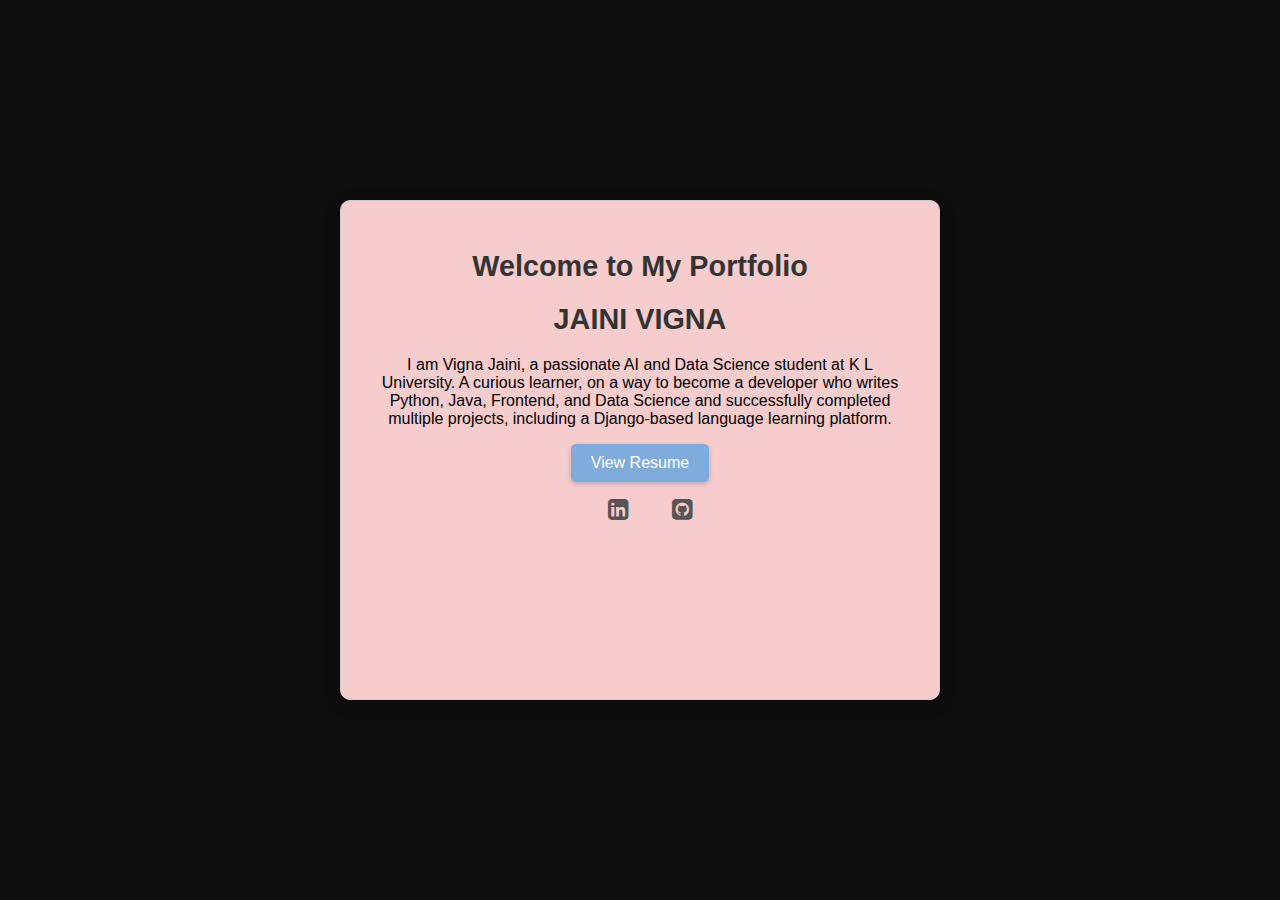
==== index.html @ e449738d "Initial commit" ====
<!DOCTYPE html>
<html lang="en">
<head>
  <meta charset="UTF-8">
  <meta name="viewport" content="width=device-width, initial-scale=1.0">
  <title>Portfolio Card</title>
  <!-- Link to external CSS -->
  <link rel="stylesheet" href="index.css">
  <meta name="viewport" content="width=device-width, initial-scale=1">
  <link rel="stylesheet" href="https://cdnjs.cloudflare.com/ajax/libs/font-awesome/4.7.0/css/font-awesome.min.css">
  
</head>
<body>
  <div class="card">
    <h1>Welcome to My Portfolio</h1>
    <h1>JAINI VIGNA</h1>
    <p>I am Vigna Jaini, a passionate AI and Data Science student at K L University.
       A curious learner, on a way to become a developer who writes Python, Java, Frontend,
        and Data Science and  successfully completed multiple projects, including a Django-based language learning platform.</p>
    <a href="resume.html" class="view-resume-btn">View Resume</a>
    <div class="social-links">
      <a href="https://www.linkedin.com/in/vigna-jaini-019031316/" target="_blank" class="social-icon linkedin">
        <i class="fa fa-linkedin-square" style="font-size:24px"></i>
      </a>
      <a href="https://github.com/vignajaini"target="_blank" class="social-icon github">
        <i class="fa fa-github-square" style="font-size:24px"></i>
      </a>
    </div>
  </div>
</body>
</html>
---- index.css ----
body {
    font-family: Arial, sans-serif;
    margin: 0;
    padding: 0;
    display: flex;
    justify-content: center;
    align-items: center;
    height: 100vh; 
    background-color: #0e0d0d;
    box-sizing: border-box; 
}

.card {
    background: rgb(247, 204, 204);
    padding: 30px;
    border-radius: 10px;
    box-shadow: 0 4px 20px rgba(0, 0, 0, 0.1); 
    text-align: center;
    max-width: 600px; 
    width: 90%;
    height: 500px; 
    border: 1px solid #d2cdcd; 
    box-sizing: border-box;
}

  
  .card h1 {
    font-size: 1.8rem;
    margin-bottom: 20px;
    color: #333;
  }
  

  .view-resume-btn {
    display: inline-block;
    background-color: #80acdb;
    color: white;
    text-decoration: none;
    border: none;
    padding: 10px 20px;
    font-size: 1rem;
    border-radius: 5px;
    cursor: pointer;
    transition: background-color 0.3s ease;
    box-shadow: 0 2px 5px rgba(0, 0, 0, 0.2); 
  }
  
  .view-resume-btn:hover {
    background-color: #0056b3;
  }

  .social-icon {
    display: inline-block;
    margin: 0 15px;
    text-decoration: none;
    color: #555;
    font-size: 18px;
    font-weight: bold;
    transition: color 0.3s ease;
  }
  
  .social-icon i {
    padding:50%;
    margin-right: 8px;
  }
  
  .social-icon.linkedin:hover {
    color: #0077b5; 
  }
  
  .social-icon.github:hover {
    color: #333;
  }
  .resume-img {
    display: block;
    margin: 0 auto;
    max-width: 100%;
    height: 100%; 
    width: 500px; 
    border: 1px solid #ddd;
    box-shadow: 0 4px 8px rgba(0, 0, 0, 0.15); 
  }
  
  footer {
    text-align: center;
    margin-top: 20px; 
  }
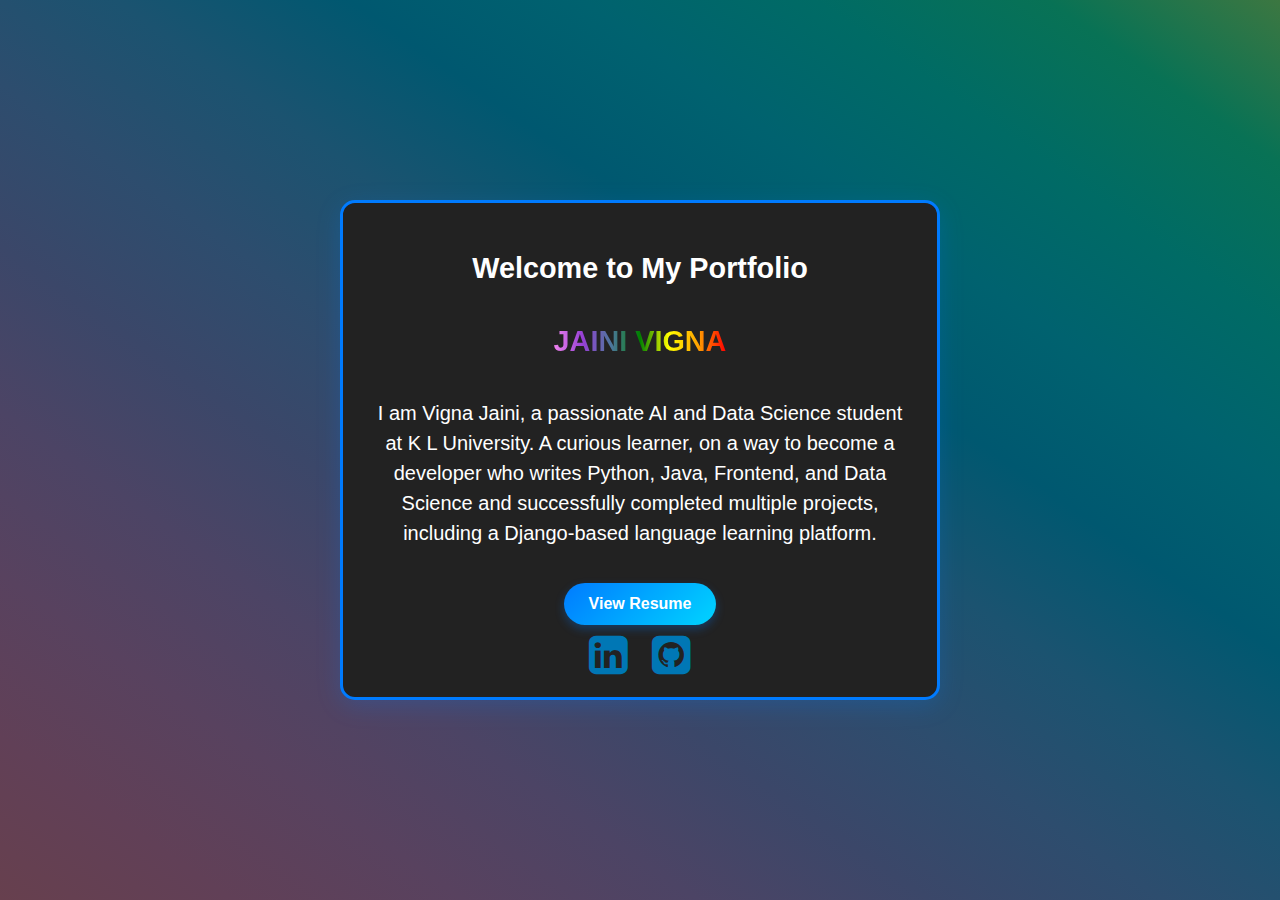
==== commit d41220f4: "few changes made" ====
--- a/index.html
+++ b/index.html
@@ -13,17 +13,17 @@
 <body>
   <div class="card">
     <h1>Welcome to My Portfolio</h1>
-    <h1>JAINI VIGNA</h1>
+    <h1 class="rainbow-text">JAINI VIGNA</h1>
     <p>I am Vigna Jaini, a passionate AI and Data Science student at K L University.
        A curious learner, on a way to become a developer who writes Python, Java, Frontend,
         and Data Science and  successfully completed multiple projects, including a Django-based language learning platform.</p>
     <a href="resume.html" class="view-resume-btn">View Resume</a>
     <div class="social-links">
       <a href="https://www.linkedin.com/in/vigna-jaini-019031316/" target="_blank" class="social-icon linkedin">
-        <i class="fa fa-linkedin-square" style="font-size:24px"></i>
+        <i class="fa fa-linkedin-square" style="font-size:45px"></i>
       </a>
       <a href="https://github.com/vignajaini"target="_blank" class="social-icon github">
-        <i class="fa fa-github-square" style="font-size:24px"></i>
+        <i class="fa fa-github-square" style="font-size:45px"></i>
       </a>
     </div>
   </div>
--- a/index.css
+++ b/index.css
@@ -7,71 +7,63 @@
     justify-content: center;
     align-items: center;
     height: 100vh; 
-    background-color: #0e0d0d;
+    background-image: linear-gradient(to right top, #67404e,
+     #614057, #58425f, #4c4465, #3b4769, #2d4d6e, #1b5370, #005870, #00626f, #006b65, #087255, #3c7741);
     box-sizing: border-box; 
 }
 
 .card {
-    background: rgb(247, 204, 204);
-    padding: 30px;
-    border-radius: 10px;
-    box-shadow: 0 4px 20px rgba(0, 0, 0, 0.1); 
-    text-align: center;
-    max-width: 600px; 
-    width: 90%;
-    height: 500px; 
-    border: 1px solid #d2cdcd; 
-    box-sizing: border-box;
+  background: #222;
+  padding: 30px;
+  border-radius: 15px;
+  border: 3px solid #007bff;
+  text-align: center;
+  max-width: 600px;
+  width: 90%;
+  height: 500px;
+  box-shadow: 0 6px 25px rgba(0, 123, 255, 0.2);
+  box-sizing: border-box;
+}
+
+.card:hover {
+  border-color: #00d4ff;
+  box-shadow: 0 8px 30px rgba(0, 123, 255, 0.3);
 }
 
   
   .card h1 {
     font-size: 1.8rem;
     margin-bottom: 20px;
-    color: #333;
+    color:white;
   }
-  
+  p {
+    color: white; 
+    font-size: 20px;
+    line-height: 1.5;
+    font-family: 'Segoe UI', Tahoma, Geneva, Verdana, sans-serif;
+  }
 
   .view-resume-btn {
     display: inline-block;
-    background-color: #80acdb;
+    margin-top: 15px;
+    padding: 12px 25px;
+    background: linear-gradient(135deg, #007bff, #00d4ff); 
     color: white;
     text-decoration: none;
+    border-radius: 30px; 
+    font-size: 16px;
+    font-weight: bold;
+    transition: all 0.3s ease-in-out;
+    box-shadow: 0 4px 10px rgba(0, 123, 255, 0.3);
     border: none;
-    padding: 10px 20px;
-    font-size: 1rem;
-    border-radius: 5px;
-    cursor: pointer;
-    transition: background-color 0.3s ease;
-    box-shadow: 0 2px 5px rgba(0, 0, 0, 0.2); 
   }
   
   .view-resume-btn:hover {
-    background-color: #0056b3;
-  }
-
-  .social-icon {
-    display: inline-block;
-    margin: 0 15px;
-    text-decoration: none;
-    color: #555;
-    font-size: 18px;
-    font-weight: bold;
-    transition: color 0.3s ease;
+    background: linear-gradient(135deg, #0056b3, #00aaff);
+    box-shadow: 0 6px 15px rgba(0, 123, 255, 0.5);
+    transform: translateY(-3px); 
   }
   
-  .social-icon i {
-    padding:50%;
-    margin-right: 8px;
-  }
-  
-  .social-icon.linkedin:hover {
-    color: #0077b5; 
-  }
-  
-  .social-icon.github:hover {
-    color: #333;
-  }
   .resume-img {
     display: block;
     margin: 0 auto;
@@ -86,4 +78,37 @@
     text-align: center;
     margin-top: 20px; 
   }
-  +  .rainbow-text {
+    background-image: linear-gradient(to right, violet, rgb(150, 64, 212), rgb(76, 119, 156), green,yellow, orange, red);
+    background-clip: text; 
+    -webkit-background-clip: text; 
+    -webkit-text-fill-color: transparent;
+    color: transparent;
+    display: inline-block;
+}
+
+.social-icon {
+  margin: 0 10px;
+  font-size: 50px; 
+  transition: transform 0.3s ease-in-out;
+  display: inline-block;
+}
+
+.linkedin {
+  color: #0077b5;
+}
+
+.linkedin:hover {
+  color: #548fbd;
+  transform: scale(1.2);
+}
+
+.github {
+  color: #0077b5;
+}
+
+.github:hover {
+  color: #548fbd;
+  transform: scale(1.2);
+}
+
